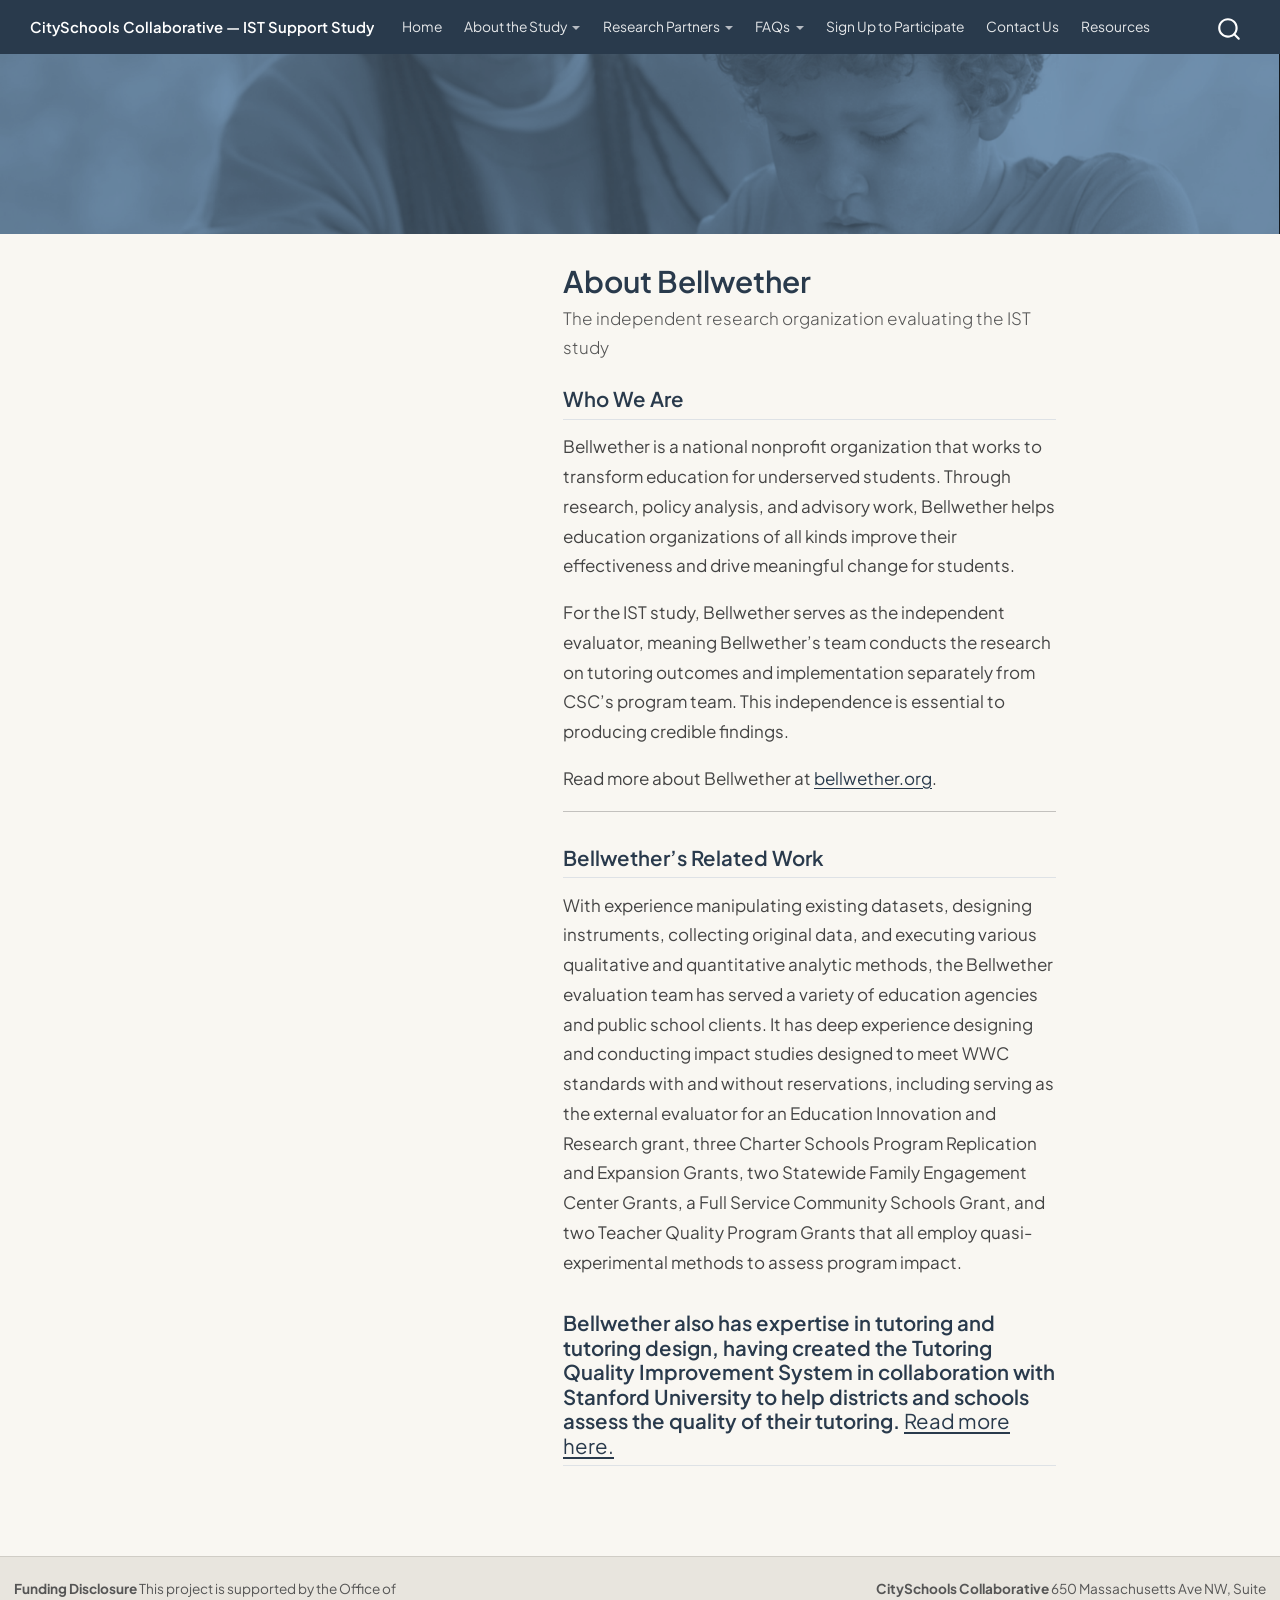
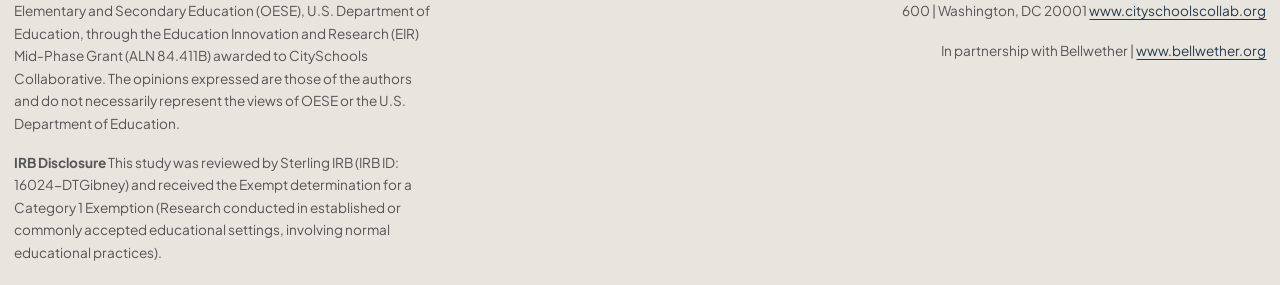
==== docs/aboutbw.html @ 7adc9005 "layout updates, bannger, logos, button fixes" ====
<!DOCTYPE html>
<html xmlns="http://www.w3.org/1999/xhtml" lang="en" xml:lang="en"><head>

<meta charset="utf-8">
<meta name="generator" content="quarto-1.6.42">

<meta name="viewport" content="width=device-width, initial-scale=1.0, user-scalable=yes">


<title>About Bellwether – CitySchools Collaborative — IST Support Study</title>
<style>
code{white-space: pre-wrap;}
span.smallcaps{font-variant: small-caps;}
div.columns{display: flex; gap: min(4vw, 1.5em);}
div.column{flex: auto; overflow-x: auto;}
div.hanging-indent{margin-left: 1.5em; text-indent: -1.5em;}
ul.task-list{list-style: none;}
ul.task-list li input[type="checkbox"] {
  width: 0.8em;
  margin: 0 0.8em 0.2em -1em; /* quarto-specific, see https://github.com/quarto-dev/quarto-cli/issues/4556 */ 
  vertical-align: middle;
}
</style>


<script src="site_libs/quarto-nav/quarto-nav.js"></script>
<script src="site_libs/quarto-nav/headroom.min.js"></script>
<script src="site_libs/clipboard/clipboard.min.js"></script>
<script src="site_libs/quarto-search/autocomplete.umd.js"></script>
<script src="site_libs/quarto-search/fuse.min.js"></script>
<script src="site_libs/quarto-search/quarto-search.js"></script>
<meta name="quarto:offset" content="./">
<script src="site_libs/quarto-html/quarto.js"></script>
<script src="site_libs/quarto-html/popper.min.js"></script>
<script src="site_libs/quarto-html/tippy.umd.min.js"></script>
<script src="site_libs/quarto-html/anchor.min.js"></script>
<link href="site_libs/quarto-html/tippy.css" rel="stylesheet">
<link href="site_libs/quarto-html/quarto-syntax-highlighting-2f5df379a58b258e96c21c0638c20c03.css" rel="stylesheet" id="quarto-text-highlighting-styles">
<script src="site_libs/bootstrap/bootstrap.min.js"></script>
<link href="site_libs/bootstrap/bootstrap-icons.css" rel="stylesheet">
<link href="site_libs/bootstrap/bootstrap-1b2a2bf668206f4b97cc8732223200a3.min.css" rel="stylesheet" append-hash="true" id="quarto-bootstrap" data-mode="light">
<script id="quarto-search-options" type="application/json">{
  "location": "navbar",
  "copy-button": false,
  "collapse-after": 3,
  "panel-placement": "end",
  "type": "overlay",
  "limit": 50,
  "keyboard-shortcut": [
    "f",
    "/",
    "s"
  ],
  "show-item-context": false,
  "language": {
    "search-no-results-text": "No results",
    "search-matching-documents-text": "matching documents",
    "search-copy-link-title": "Copy link to search",
    "search-hide-matches-text": "Hide additional matches",
    "search-more-match-text": "more match in this document",
    "search-more-matches-text": "more matches in this document",
    "search-clear-button-title": "Clear",
    "search-text-placeholder": "",
    "search-detached-cancel-button-title": "Cancel",
    "search-submit-button-title": "Submit",
    "search-label": "Search"
  }
}</script>


</head>

<body class="nav-fixed fullcontent">

<div id="quarto-search-results"></div>
  <header id="quarto-header" class="headroom fixed-top">
    <nav class="navbar navbar-expand-lg " data-bs-theme="dark">
      <div class="navbar-container container-fluid">
      <div class="navbar-brand-container mx-auto">
    <a class="navbar-brand" href="./index.html">
    <span class="navbar-title">CitySchools Collaborative — IST Support Study</span>
    </a>
  </div>
            <div id="quarto-search" class="" title="Search"></div>
          <button class="navbar-toggler" type="button" data-bs-toggle="collapse" data-bs-target="#navbarCollapse" aria-controls="navbarCollapse" role="menu" aria-expanded="false" aria-label="Toggle navigation" onclick="if (window.quartoToggleHeadroom) { window.quartoToggleHeadroom(); }">
  <span class="navbar-toggler-icon"></span>
</button>
          <div class="collapse navbar-collapse" id="navbarCollapse">
            <ul class="navbar-nav navbar-nav-scroll me-auto">
  <li class="nav-item">
    <a class="nav-link" href="./index.html"> 
<span class="menu-text">Home</span></a>
  </li>  
  <li class="nav-item dropdown ">
    <a class="nav-link dropdown-toggle" href="#" id="nav-menu-about-the-study" role="link" data-bs-toggle="dropdown" aria-expanded="false">
 <span class="menu-text">About the Study</span>
    </a>
    <ul class="dropdown-menu" aria-labelledby="nav-menu-about-the-study">    
        <li>
    <a class="dropdown-item" href="./studyoverview.html">
 <span class="dropdown-text">Study Overview</span></a>
  </li>  
        <li>
    <a class="dropdown-item" href="./whatschoolsreceive.html">
 <span class="dropdown-text">What Schools Receive</span></a>
  </li>  
        <li>
    <a class="dropdown-item" href="./howparticipationworks.html">
 <span class="dropdown-text">How Participation Works</span></a>
  </li>  
    </ul>
  </li>
  <li class="nav-item dropdown ">
    <a class="nav-link dropdown-toggle" href="#" id="nav-menu-research-partners" role="link" data-bs-toggle="dropdown" aria-expanded="false">
 <span class="menu-text">Research Partners</span>
    </a>
    <ul class="dropdown-menu" aria-labelledby="nav-menu-research-partners">    
        <li>
    <a class="dropdown-item" href="./aboutcsc.html">
 <span class="dropdown-text">About CitySchools Collaborative</span></a>
  </li>  
        <li>
    <a class="dropdown-item" href="./aboutbw.html">
 <span class="dropdown-text">About Bellwether</span></a>
  </li>  
    </ul>
  </li>
  <li class="nav-item dropdown ">
    <a class="nav-link dropdown-toggle" href="#" id="nav-menu-faqs" role="link" data-bs-toggle="dropdown" aria-expanded="false">
 <span class="menu-text">FAQs</span>
    </a>
    <ul class="dropdown-menu" aria-labelledby="nav-menu-faqs">    
        <li>
    <a class="dropdown-item" href="./faqschools.html">
 <span class="dropdown-text">For Schools and Districts</span></a>
  </li>  
        <li>
    <a class="dropdown-item" href="./faqfamilies.html">
 <span class="dropdown-text">For Parents and Families</span></a>
  </li>  
    </ul>
  </li>
  <li class="nav-item">
    <a class="nav-link" href="./signup.html"> 
<span class="menu-text">Sign Up to Participate</span></a>
  </li>  
  <li class="nav-item">
    <a class="nav-link" href="./contactus.html"> 
<span class="menu-text">Contact Us</span></a>
  </li>  
  <li class="nav-item">
    <a class="nav-link" href="./resources.html"> 
<span class="menu-text">Resources</span></a>
  </li>  
</ul>
          </div> <!-- /navcollapse -->
            <div class="quarto-navbar-tools">
</div>
      </div> <!-- /container-fluid -->
    </nav>
</header>
<!-- content -->
<div id="quarto-content" class="quarto-container page-columns page-rows-contents page-layout-article page-navbar">
<!-- sidebar -->
<!-- margin-sidebar -->
    
<!-- main -->
<main class="content" id="quarto-document-content">

<header id="title-block-header" class="quarto-title-block default">
<div class="quarto-title">
<h1 class="title">About Bellwether</h1>
<p class="subtitle lead">The independent research organization evaluating the IST study</p>
</div>



<div class="quarto-title-meta">

    
  
    
  </div>
  


</header>


<section id="who-we-are" class="level2">
<h2 class="anchored" data-anchor-id="who-we-are">Who We Are</h2>
<p>Bellwether is a national nonprofit organization that works to transform education for underserved students. Through research, policy analysis, and advisory work, Bellwether helps education organizations of all kinds improve their effectiveness and drive meaningful change for students.</p>
<p>For the IST study, Bellwether serves as the independent evaluator, meaning Bellwether’s team conducts the research on tutoring outcomes and implementation separately from CSC’s program team. This independence is essential to producing credible findings.</p>
<p>Read more about Bellwether at <a href="https://bellwether.org">bellwether.org</a>.</p>
<hr>
</section>
<section id="bellwethers-related-work" class="level2">
<h2 class="anchored" data-anchor-id="bellwethers-related-work">Bellwether’s Related Work</h2>
<p>With experience manipulating existing datasets, designing instruments, collecting original data, and executing various qualitative and quantitative analytic methods, the Bellwether evaluation team has served a variety of education agencies and public school clients. It has deep experience designing and conducting impact studies designed to meet WWC standards with and without reservations, including serving as the external evaluator for an Education Innovation and Research grant, three Charter Schools Program Replication and Expansion Grants, two Statewide Family Engagement Center Grants, a Full Service Community Schools Grant, and two Teacher Quality Program Grants that all employ quasi-experimental methods to assess program impact.</p>
</section>
<section id="[base64].-read-more-here." class="level2">
<h2 class="anchored" data-anchor-id="[base64].-read-more-here.">Bellwether also has expertise in tutoring and tutoring design, having created the Tutoring Quality Improvement System in collaboration with Stanford University to help districts and schools assess the quality of their tutoring. <a href="https://nssa.stanford.edu/tqis/quality-standards">Read more here.</a></h2>


</section>

</main> <!-- /main -->
<script id="quarto-html-after-body" type="application/javascript">
window.document.addEventListener("DOMContentLoaded", function (event) {
  const toggleBodyColorMode = (bsSheetEl) => {
    const mode = bsSheetEl.getAttribute("data-mode");
    const bodyEl = window.document.querySelector("body");
    if (mode === "dark") {
      bodyEl.classList.add("quarto-dark");
      bodyEl.classList.remove("quarto-light");
    } else {
      bodyEl.classList.add("quarto-light");
      bodyEl.classList.remove("quarto-dark");
    }
  }
  const toggleBodyColorPrimary = () => {
    const bsSheetEl = window.document.querySelector("link#quarto-bootstrap");
    if (bsSheetEl) {
      toggleBodyColorMode(bsSheetEl);
    }
  }
  toggleBodyColorPrimary();  
  const icon = "";
  const anchorJS = new window.AnchorJS();
  anchorJS.options = {
    placement: 'right',
    icon: icon
  };
  anchorJS.add('.anchored');
  const isCodeAnnotation = (el) => {
    for (const clz of el.classList) {
      if (clz.startsWith('code-annotation-')) {                     
        return true;
      }
    }
    return false;
  }
  const onCopySuccess = function(e) {
    // button target
    const button = e.trigger;
    // don't keep focus
    button.blur();
    // flash "checked"
    button.classList.add('code-copy-button-checked');
    var currentTitle = button.getAttribute("title");
    button.setAttribute("title", "Copied!");
    let tooltip;
    if (window.bootstrap) {
      button.setAttribute("data-bs-toggle", "tooltip");
      button.setAttribute("data-bs-placement", "left");
      button.setAttribute("data-bs-title", "Copied!");
      tooltip = new bootstrap.Tooltip(button, 
        { trigger: "manual", 
          customClass: "code-copy-button-tooltip",
          offset: [0, -8]});
      tooltip.show();    
    }
    setTimeout(function() {
      if (tooltip) {
        tooltip.hide();
        button.removeAttribute("data-bs-title");
        button.removeAttribute("data-bs-toggle");
        button.removeAttribute("data-bs-placement");
      }
      button.setAttribute("title", currentTitle);
      button.classList.remove('code-copy-button-checked');
    }, 1000);
    // clear code selection
    e.clearSelection();
  }
  const getTextToCopy = function(trigger) {
      const codeEl = trigger.previousElementSibling.cloneNode(true);
      for (const childEl of codeEl.children) {
        if (isCodeAnnotation(childEl)) {
          childEl.remove();
        }
      }
      return codeEl.innerText;
  }
  const clipboard = new window.ClipboardJS('.code-copy-button:not([data-in-quarto-modal])', {
    text: getTextToCopy
  });
  clipboard.on('success', onCopySuccess);
  if (window.document.getElementById('quarto-embedded-source-code-modal')) {
    const clipboardModal = new window.ClipboardJS('.code-copy-button[data-in-quarto-modal]', {
      text: getTextToCopy,
      container: window.document.getElementById('quarto-embedded-source-code-modal')
    });
    clipboardModal.on('success', onCopySuccess);
  }
    var localhostRegex = new RegExp(/^(?:http|https):\/\/localhost\:?[0-9]*\//);
    var mailtoRegex = new RegExp(/^mailto:/);
      var filterRegex = new RegExp('/' + window.location.host + '/');
    var isInternal = (href) => {
        return filterRegex.test(href) || localhostRegex.test(href) || mailtoRegex.test(href);
    }
    // Inspect non-navigation links and adorn them if external
 	var links = window.document.querySelectorAll('a[href]:not(.nav-link):not(.navbar-brand):not(.toc-action):not(.sidebar-link):not(.sidebar-item-toggle):not(.pagination-link):not(.no-external):not([aria-hidden]):not(.dropdown-item):not(.quarto-navigation-tool):not(.about-link)');
    for (var i=0; i<links.length; i++) {
      const link = links[i];
      if (!isInternal(link.href)) {
        // undo the damage that might have been done by quarto-nav.js in the case of
        // links that we want to consider external
        if (link.dataset.originalHref !== undefined) {
          link.href = link.dataset.originalHref;
        }
      }
    }
  function tippyHover(el, contentFn, onTriggerFn, onUntriggerFn) {
    const config = {
      allowHTML: true,
      maxWidth: 500,
      delay: 100,
      arrow: false,
      appendTo: function(el) {
          return el.parentElement;
      },
      interactive: true,
      interactiveBorder: 10,
      theme: 'quarto',
      placement: 'bottom-start',
    };
    if (contentFn) {
      config.content = contentFn;
    }
    if (onTriggerFn) {
      config.onTrigger = onTriggerFn;
    }
    if (onUntriggerFn) {
      config.onUntrigger = onUntriggerFn;
    }
    window.tippy(el, config); 
  }
  const noterefs = window.document.querySelectorAll('a[role="doc-noteref"]');
  for (var i=0; i<noterefs.length; i++) {
    const ref = noterefs[i];
    tippyHover(ref, function() {
      // use id or data attribute instead here
      let href = ref.getAttribute('data-footnote-href') || ref.getAttribute('href');
      try { href = new URL(href).hash; } catch {}
      const id = href.replace(/^#\/?/, "");
      const note = window.document.getElementById(id);
      if (note) {
        return note.innerHTML;
      } else {
        return "";
      }
    });
  }
  const xrefs = window.document.querySelectorAll('a.quarto-xref');
  const processXRef = (id, note) => {
    // Strip column container classes
    const stripColumnClz = (el) => {
      el.classList.remove("page-full", "page-columns");
      if (el.children) {
        for (const child of el.children) {
          stripColumnClz(child);
        }
      }
    }
    stripColumnClz(note)
    if (id === null || id.startsWith('sec-')) {
      // Special case sections, only their first couple elements
      const container = document.createElement("div");
      if (note.children && note.children.length > 2) {
        container.appendChild(note.children[0].cloneNode(true));
        for (let i = 1; i < note.children.length; i++) {
          const child = note.children[i];
          if (child.tagName === "P" && child.innerText === "") {
            continue;
          } else {
            container.appendChild(child.cloneNode(true));
            break;
          }
        }
        if (window.Quarto?.typesetMath) {
          window.Quarto.typesetMath(container);
        }
        return container.innerHTML
      } else {
        if (window.Quarto?.typesetMath) {
          window.Quarto.typesetMath(note);
        }
        return note.innerHTML;
      }
    } else {
      // Remove any anchor links if they are present
      const anchorLink = note.querySelector('a.anchorjs-link');
      if (anchorLink) {
        anchorLink.remove();
      }
      if (window.Quarto?.typesetMath) {
        window.Quarto.typesetMath(note);
      }
      if (note.classList.contains("callout")) {
        return note.outerHTML;
      } else {
        return note.innerHTML;
      }
    }
  }
  for (var i=0; i<xrefs.length; i++) {
    const xref = xrefs[i];
    tippyHover(xref, undefined, function(instance) {
      instance.disable();
      let url = xref.getAttribute('href');
      let hash = undefined; 
      if (url.startsWith('#')) {
        hash = url;
      } else {
        try { hash = new URL(url).hash; } catch {}
      }
      if (hash) {
        const id = hash.replace(/^#\/?/, "");
        const note = window.document.getElementById(id);
        if (note !== null) {
          try {
            const html = processXRef(id, note.cloneNode(true));
            instance.setContent(html);
          } finally {
            instance.enable();
            instance.show();
          }
        } else {
          // See if we can fetch this
          fetch(url.split('#')[0])
          .then(res => res.text())
          .then(html => {
            const parser = new DOMParser();
            const htmlDoc = parser.parseFromString(html, "text/html");
            const note = htmlDoc.getElementById(id);
            if (note !== null) {
              const html = processXRef(id, note);
              instance.setContent(html);
            } 
          }).finally(() => {
            instance.enable();
            instance.show();
          });
        }
      } else {
        // See if we can fetch a full url (with no hash to target)
        // This is a special case and we should probably do some content thinning / targeting
        fetch(url)
        .then(res => res.text())
        .then(html => {
          const parser = new DOMParser();
          const htmlDoc = parser.parseFromString(html, "text/html");
          const note = htmlDoc.querySelector('main.content');
          if (note !== null) {
            // This should only happen for chapter cross references
            // (since there is no id in the URL)
            // remove the first header
            if (note.children.length > 0 && note.children[0].tagName === "HEADER") {
              note.children[0].remove();
            }
            const html = processXRef(null, note);
            instance.setContent(html);
          } 
        }).finally(() => {
          instance.enable();
          instance.show();
        });
      }
    }, function(instance) {
    });
  }
      let selectedAnnoteEl;
      const selectorForAnnotation = ( cell, annotation) => {
        let cellAttr = 'data-code-cell="' + cell + '"';
        let lineAttr = 'data-code-annotation="' +  annotation + '"';
        const selector = 'span[' + cellAttr + '][' + lineAttr + ']';
        return selector;
      }
      const selectCodeLines = (annoteEl) => {
        const doc = window.document;
        const targetCell = annoteEl.getAttribute("data-target-cell");
        const targetAnnotation = annoteEl.getAttribute("data-target-annotation");
        const annoteSpan = window.document.querySelector(selectorForAnnotation(targetCell, targetAnnotation));
        const lines = annoteSpan.getAttribute("data-code-lines").split(",");
        const lineIds = lines.map((line) => {
          return targetCell + "-" + line;
        })
        let top = null;
        let height = null;
        let parent = null;
        if (lineIds.length > 0) {
            //compute the position of the single el (top and bottom and make a div)
            const el = window.document.getElementById(lineIds[0]);
            top = el.offsetTop;
            height = el.offsetHeight;
            parent = el.parentElement.parentElement;
          if (lineIds.length > 1) {
            const lastEl = window.document.getElementById(lineIds[lineIds.length - 1]);
            const bottom = lastEl.offsetTop + lastEl.offsetHeight;
            height = bottom - top;
          }
          if (top !== null && height !== null && parent !== null) {
            // cook up a div (if necessary) and position it 
            let div = window.document.getElementById("code-annotation-line-highlight");
            if (div === null) {
              div = window.document.createElement("div");
              div.setAttribute("id", "code-annotation-line-highlight");
              div.style.position = 'absolute';
              parent.appendChild(div);
            }
            div.style.top = top - 2 + "px";
            div.style.height = height + 4 + "px";
            div.style.left = 0;
            let gutterDiv = window.document.getElementById("code-annotation-line-highlight-gutter");
            if (gutterDiv === null) {
              gutterDiv = window.document.createElement("div");
              gutterDiv.setAttribute("id", "code-annotation-line-highlight-gutter");
              gutterDiv.style.position = 'absolute';
              const codeCell = window.document.getElementById(targetCell);
              const gutter = codeCell.querySelector('.code-annotation-gutter');
              gutter.appendChild(gutterDiv);
            }
            gutterDiv.style.top = top - 2 + "px";
            gutterDiv.style.height = height + 4 + "px";
          }
          selectedAnnoteEl = annoteEl;
        }
      };
      const unselectCodeLines = () => {
        const elementsIds = ["code-annotation-line-highlight", "code-annotation-line-highlight-gutter"];
        elementsIds.forEach((elId) => {
          const div = window.document.getElementById(elId);
          if (div) {
            div.remove();
          }
        });
        selectedAnnoteEl = undefined;
      };
        // Handle positioning of the toggle
    window.addEventListener(
      "resize",
      throttle(() => {
        elRect = undefined;
        if (selectedAnnoteEl) {
          selectCodeLines(selectedAnnoteEl);
        }
      }, 10)
    );
    function throttle(fn, ms) {
    let throttle = false;
    let timer;
      return (...args) => {
        if(!throttle) { // first call gets through
            fn.apply(this, args);
            throttle = true;
        } else { // all the others get throttled
            if(timer) clearTimeout(timer); // cancel #2
            timer = setTimeout(() => {
              fn.apply(this, args);
              timer = throttle = false;
            }, ms);
        }
      };
    }
      // Attach click handler to the DT
      const annoteDls = window.document.querySelectorAll('dt[data-target-cell]');
      for (const annoteDlNode of annoteDls) {
        annoteDlNode.addEventListener('click', (event) => {
          const clickedEl = event.target;
          if (clickedEl !== selectedAnnoteEl) {
            unselectCodeLines();
            const activeEl = window.document.querySelector('dt[data-target-cell].code-annotation-active');
            if (activeEl) {
              activeEl.classList.remove('code-annotation-active');
            }
            selectCodeLines(clickedEl);
            clickedEl.classList.add('code-annotation-active');
          } else {
            // Unselect the line
            unselectCodeLines();
            clickedEl.classList.remove('code-annotation-active');
          }
        });
      }
  const findCites = (el) => {
    const parentEl = el.parentElement;
    if (parentEl) {
      const cites = parentEl.dataset.cites;
      if (cites) {
        return {
          el,
          cites: cites.split(' ')
        };
      } else {
        return findCites(el.parentElement)
      }
    } else {
      return undefined;
    }
  };
  var bibliorefs = window.document.querySelectorAll('a[role="doc-biblioref"]');
  for (var i=0; i<bibliorefs.length; i++) {
    const ref = bibliorefs[i];
    const citeInfo = findCites(ref);
    if (citeInfo) {
      tippyHover(citeInfo.el, function() {
        var popup = window.document.createElement('div');
        citeInfo.cites.forEach(function(cite) {
          var citeDiv = window.document.createElement('div');
          citeDiv.classList.add('hanging-indent');
          citeDiv.classList.add('csl-entry');
          var biblioDiv = window.document.getElementById('ref-' + cite);
          if (biblioDiv) {
            citeDiv.innerHTML = biblioDiv.innerHTML;
          }
          popup.appendChild(citeDiv);
        });
        return popup.innerHTML;
      });
    }
  }
});
</script>
</div> <!-- /content -->
<footer class="footer">
  <div class="nav-footer">
    <div class="nav-footer-left">
<p><strong>Funding Disclosure</strong> This project is supported by the Office of Elementary and Secondary Education (OESE), U.S. Department of Education, through the Education Innovation and Research (EIR) Mid-Phase Grant (ALN 84.411B) awarded to CitySchools Collaborative. The opinions expressed are those of the authors and do not necessarily represent the views of OESE or the U.S. Department of Education.</p>
<p><strong>IRB Disclosure</strong> This study was reviewed by Sterling IRB (IRB ID: 16024-DTGibney) and received the Exempt determination for a Category 1 Exemption (Research conducted in established or commonly accepted educational settings, involving normal educational practices).</p>
</div>   
    <div class="nav-footer-center">
      &nbsp;
    </div>
    <div class="nav-footer-right">
<p><strong>CitySchools Collaborative</strong> 650 Massachusetts Ave NW, Suite 600 | Washington, DC 20001 <a href="https://www.cityschoolscollab.org">www.cityschoolscollab.org</a></p>
<p>In partnership with Bellwether | <a href="https://www.bellwether.org">www.bellwether.org</a></p>
</div>
  </div>
</footer>




</body></html>
---- docs/site_libs/quarto-html/tippy.css ----
.tippy-box[data-animation=fade][data-state=hidden]{opacity:0}[data-tippy-root]{max-width:calc(100vw - 10px)}.tippy-box{position:relative;background-color:#333;color:#fff;border-radius:4px;font-size:14px;line-height:1.4;white-space:normal;outline:0;transition-property:transform,visibility,opacity}.tippy-box[data-placement^=top]>.tippy-arrow{bottom:0}.tippy-box[data-placement^=top]>.tippy-arrow:before{bottom:-7px;left:0;border-width:8px 8px 0;border-top-color:initial;transform-origin:center top}.tippy-box[data-placement^=bottom]>.tippy-arrow{top:0}.tippy-box[data-placement^=bottom]>.tippy-arrow:before{top:-7px;left:0;border-width:0 8px 8px;border-bottom-color:initial;transform-origin:center bottom}.tippy-box[data-placement^=left]>.tippy-arrow{right:0}.tippy-box[data-placement^=left]>.tippy-arrow:before{border-width:8px 0 8px 8px;border-left-color:initial;right:-7px;transform-origin:center left}.tippy-box[data-placement^=right]>.tippy-arrow{left:0}.tippy-box[data-placement^=right]>.tippy-arrow:before{left:-7px;border-width:8px 8px 8px 0;border-right-color:initial;transform-origin:center right}.tippy-box[data-inertia][data-state=visible]{transition-timing-function:cubic-bezier(.54,1.5,.38,1.11)}.tippy-arrow{width:16px;height:16px;color:#333}.tippy-arrow:before{content:"";position:absolute;border-color:transparent;border-style:solid}.tippy-content{position:relative;padding:5px 9px;z-index:1}
---- docs/site_libs/quarto-html/quarto-syntax-highlighting-2f5df379a58b258e96c21c0638c20c03.css ----
/* quarto syntax highlight colors */
:root {
  --quarto-hl-ot-color: #003B4F;
  --quarto-hl-at-color: #657422;
  --quarto-hl-ss-color: #20794D;
  --quarto-hl-an-color: #5E5E5E;
  --quarto-hl-fu-color: #4758AB;
  --quarto-hl-st-color: #20794D;
  --quarto-hl-cf-color: #003B4F;
  --quarto-hl-op-color: #5E5E5E;
  --quarto-hl-er-color: #AD0000;
  --quarto-hl-bn-color: #AD0000;
  --quarto-hl-al-color: #AD0000;
  --quarto-hl-va-color: #111111;
  --quarto-hl-bu-color: inherit;
  --quarto-hl-ex-color: inherit;
  --quarto-hl-pp-color: #AD0000;
  --quarto-hl-in-color: #5E5E5E;
  --quarto-hl-vs-color: #20794D;
  --quarto-hl-wa-color: #5E5E5E;
  --quarto-hl-do-color: #5E5E5E;
  --quarto-hl-im-color: #00769E;
  --quarto-hl-ch-color: #20794D;
  --quarto-hl-dt-color: #AD0000;
  --quarto-hl-fl-color: #AD0000;
  --quarto-hl-co-color: #5E5E5E;
  --quarto-hl-cv-color: #5E5E5E;
  --quarto-hl-cn-color: #8f5902;
  --quarto-hl-sc-color: #5E5E5E;
  --quarto-hl-dv-color: #AD0000;
  --quarto-hl-kw-color: #003B4F;
}

/* other quarto variables */
:root {
  --quarto-font-monospace: SFMono-Regular, Menlo, Monaco, Consolas, "Liberation Mono", "Courier New", monospace;
}

pre > code.sourceCode > span {
  color: #003B4F;
}

code span {
  color: #003B4F;
}

code.sourceCode > span {
  color: #003B4F;
}

div.sourceCode,
div.sourceCode pre.sourceCode {
  color: #003B4F;
}

code span.ot {
  color: #003B4F;
  font-style: inherit;
}

code span.at {
  color: #657422;
  font-style: inherit;
}

code span.ss {
  color: #20794D;
  font-style: inherit;
}

code span.an {
  color: #5E5E5E;
  font-style: inherit;
}

code span.fu {
  color: #4758AB;
  font-style: inherit;
}

code span.st {
  color: #20794D;
  font-style: inherit;
}

code span.cf {
  color: #003B4F;
  font-weight: bold;
  font-style: inherit;
}

code span.op {
  color: #5E5E5E;
  font-style: inherit;
}

code span.er {
  color: #AD0000;
  font-style: inherit;
}

code span.bn {
  color: #AD0000;
  font-style: inherit;
}

code span.al {
  color: #AD0000;
  font-style: inherit;
}

code span.va {
  color: #111111;
  font-style: inherit;
}

code span.bu {
  font-style: inherit;
}

code span.ex {
  font-style: inherit;
}

code span.pp {
  color: #AD0000;
  font-style: inherit;
}

code span.in {
  color: #5E5E5E;
  font-style: inherit;
}

code span.vs {
  color: #20794D;
  font-style: inherit;
}

code span.wa {
  color: #5E5E5E;
  font-style: italic;
}

code span.do {
  color: #5E5E5E;
  font-style: italic;
}

code span.im {
  color: #00769E;
  font-style: inherit;
}

code span.ch {
  color: #20794D;
  font-style: inherit;
}

code span.dt {
  color: #AD0000;
  font-style: inherit;
}

code span.fl {
  color: #AD0000;
  font-style: inherit;
}

code span.co {
  color: #5E5E5E;
  font-style: inherit;
}

code span.cv {
  color: #5E5E5E;
  font-style: italic;
}

code span.cn {
  color: #8f5902;
  font-style: inherit;
}

code span.sc {
  color: #5E5E5E;
  font-style: inherit;
}

code span.dv {
  color: #AD0000;
  font-style: inherit;
}

code span.kw {
  color: #003B4F;
  font-weight: bold;
  font-style: inherit;
}

.prevent-inlining {
  content: "</";
}

/*# sourceMappingURL=35eb38a806ee71ea6d2563be2308c832.css.map */
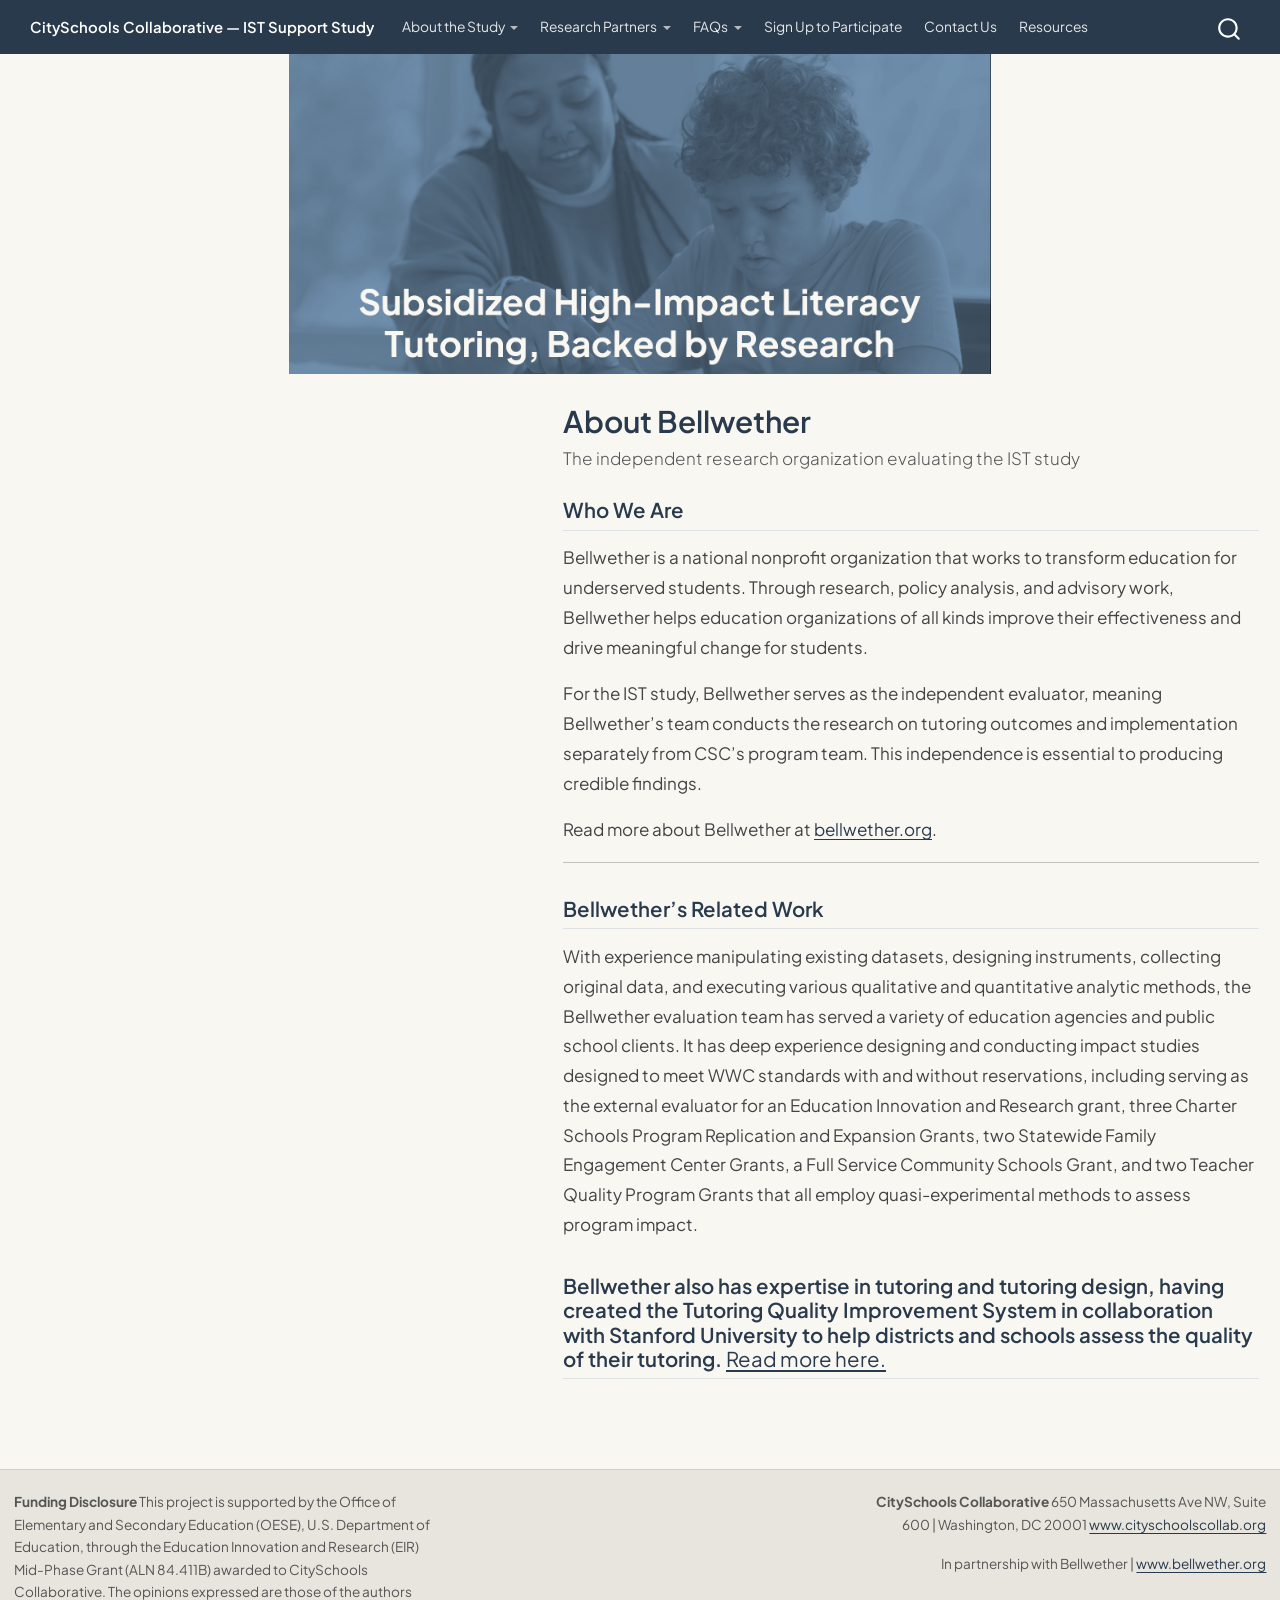
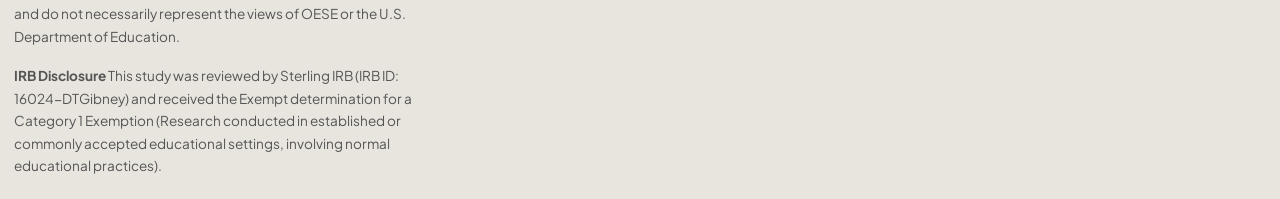
==== commit 02504b8c: "restore scss, fix banner files name, clear cache" ====
--- a/docs/aboutbw.html
+++ b/docs/aboutbw.html
@@ -38,7 +38,7 @@
 <link href="site_libs/quarto-html/quarto-syntax-highlighting-2f5df379a58b258e96c21c0638c20c03.css" rel="stylesheet" id="quarto-text-highlighting-styles">
 <script src="site_libs/bootstrap/bootstrap.min.js"></script>
 <link href="site_libs/bootstrap/bootstrap-icons.css" rel="stylesheet">
-<link href="site_libs/bootstrap/bootstrap-1b2a2bf668206f4b97cc8732223200a3.min.css" rel="stylesheet" append-hash="true" id="quarto-bootstrap" data-mode="light">
+<link href="site_libs/bootstrap/bootstrap-fe50b1fc472352487ec2a1159c7b239c.min.css" rel="stylesheet" append-hash="true" id="quarto-bootstrap" data-mode="light">
 <script id="quarto-search-options" type="application/json">{
   "location": "navbar",
   "copy-button": false,
@@ -70,7 +70,7 @@
 
 </head>
 
-<body class="nav-fixed fullcontent">
+<body class="nav-fixed">
 
 <div id="quarto-search-results"></div>
   <header id="quarto-header" class="headroom fixed-top">
@@ -87,10 +87,6 @@
 </button>
           <div class="collapse navbar-collapse" id="navbarCollapse">
             <ul class="navbar-nav navbar-nav-scroll me-auto">
-  <li class="nav-item">
-    <a class="nav-link" href="./index.html"> 
-<span class="menu-text">Home</span></a>
-  </li>  
   <li class="nav-item dropdown ">
     <a class="nav-link dropdown-toggle" href="#" id="nav-menu-about-the-study" role="link" data-bs-toggle="dropdown" aria-expanded="false">
  <span class="menu-text">About the Study</span>
@@ -160,12 +156,12 @@
     </nav>
 </header>
 <!-- content -->
-<div id="quarto-content" class="quarto-container page-columns page-rows-contents page-layout-article page-navbar">
+<div id="quarto-content" class="quarto-container page-columns page-rows-contents page-layout-full page-navbar">
 <!-- sidebar -->
 <!-- margin-sidebar -->
     
 <!-- main -->
-<main class="content" id="quarto-document-content">
+<main class="content column-page" id="quarto-document-content">
 
 <header id="title-block-header" class="quarto-title-block default">
 <div class="quarto-title">
@@ -175,7 +171,7 @@
 
 
 
-<div class="quarto-title-meta">
+<div class="quarto-title-meta column-page">
 
     
   
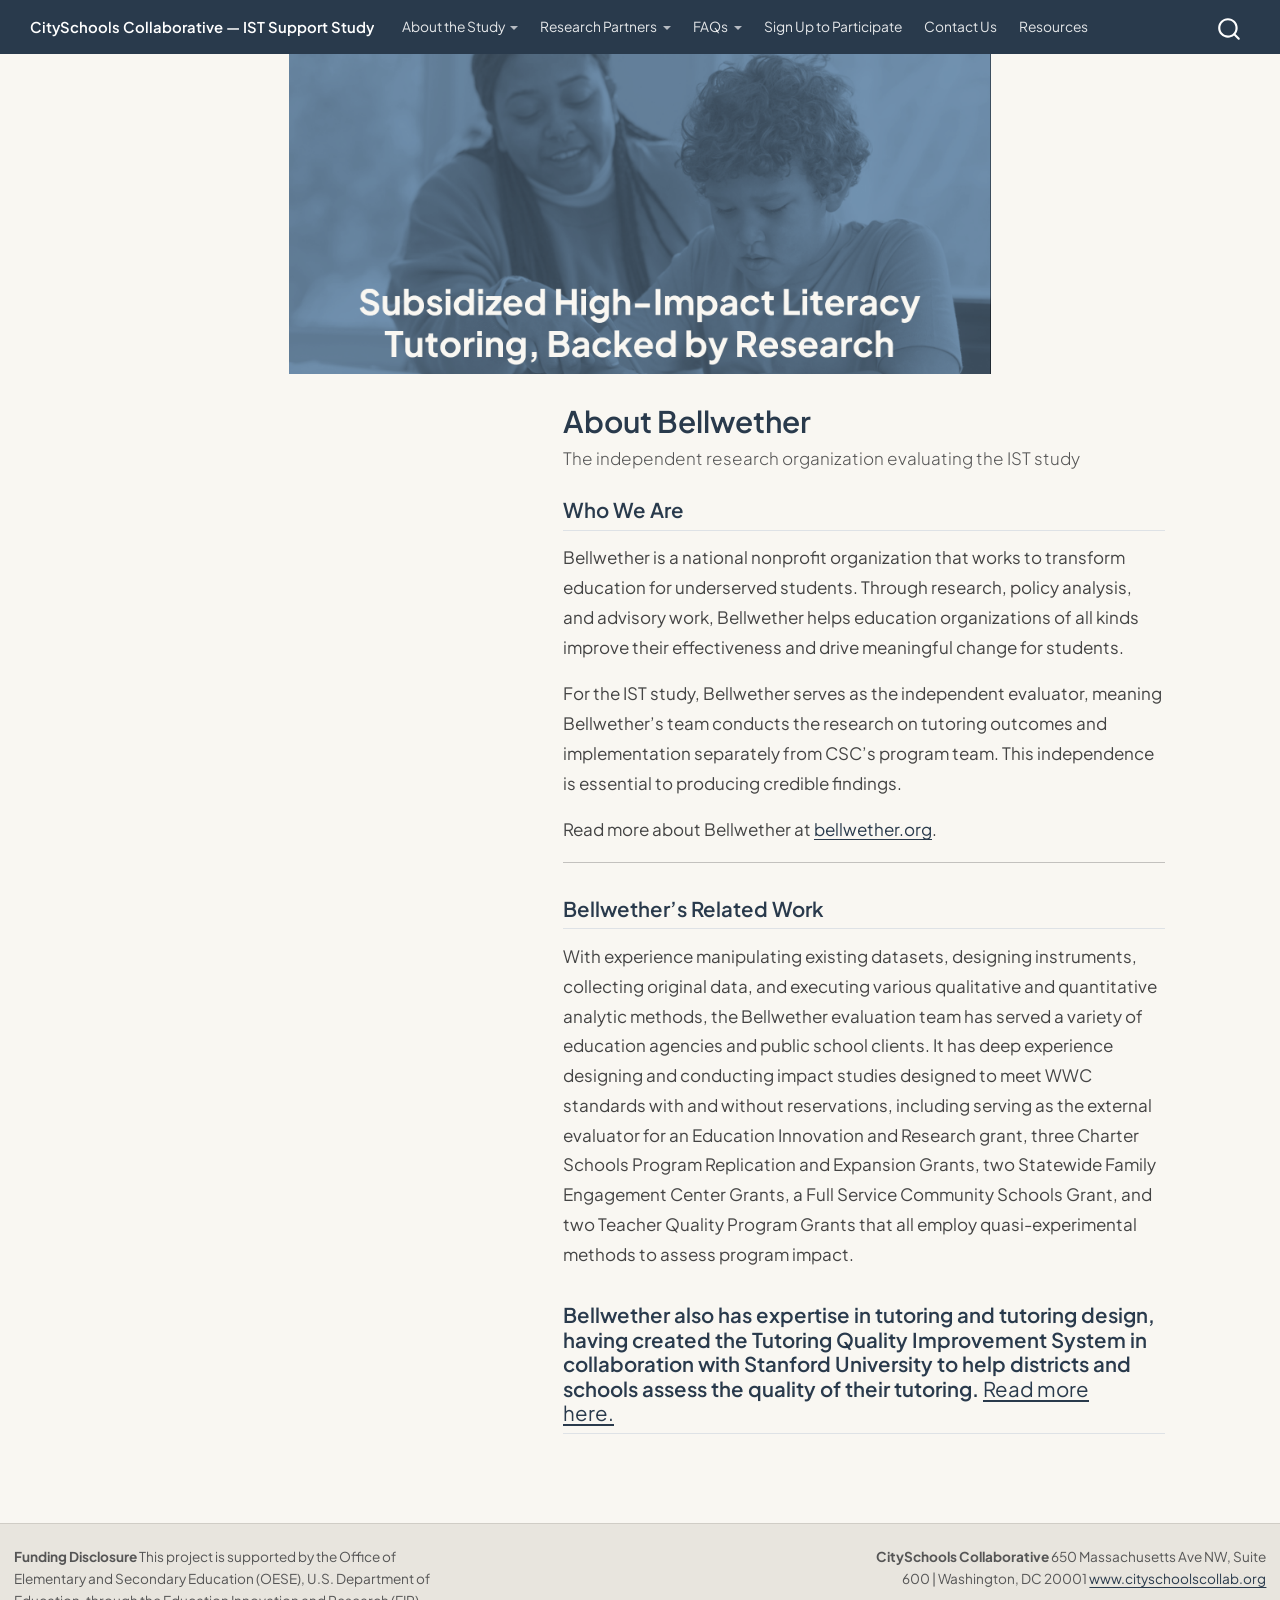
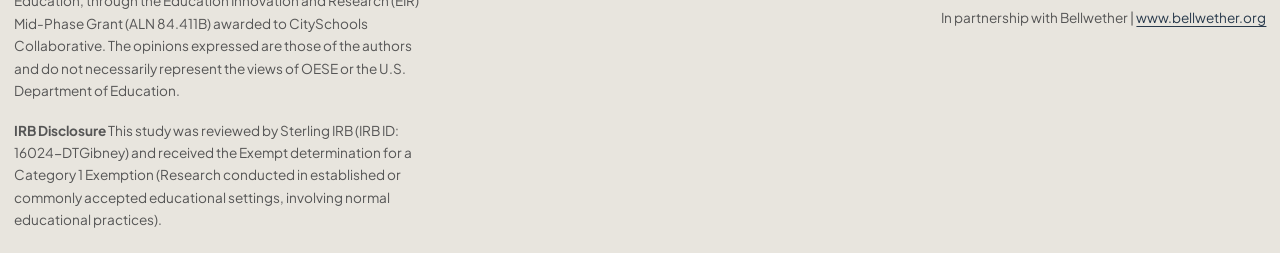
==== commit 65f0c8b9: "fix centering and margins" ====
--- a/docs/aboutbw.html
+++ b/docs/aboutbw.html
@@ -38,7 +38,7 @@
 <link href="site_libs/quarto-html/quarto-syntax-highlighting-2f5df379a58b258e96c21c0638c20c03.css" rel="stylesheet" id="quarto-text-highlighting-styles">
 <script src="site_libs/bootstrap/bootstrap.min.js"></script>
 <link href="site_libs/bootstrap/bootstrap-icons.css" rel="stylesheet">
-<link href="site_libs/bootstrap/bootstrap-fe50b1fc472352487ec2a1159c7b239c.min.css" rel="stylesheet" append-hash="true" id="quarto-bootstrap" data-mode="light">
+<link href="site_libs/bootstrap/bootstrap-0368954335f41fd449d73f51aff389aa.min.css" rel="stylesheet" append-hash="true" id="quarto-bootstrap" data-mode="light">
 <script id="quarto-search-options" type="application/json">{
   "location": "navbar",
   "copy-button": false,
@@ -70,7 +70,7 @@
 
 </head>
 
-<body class="nav-fixed">
+<body class="nav-fixed fullcontent">
 
 <div id="quarto-search-results"></div>
   <header id="quarto-header" class="headroom fixed-top">
@@ -156,12 +156,12 @@
     </nav>
 </header>
 <!-- content -->
-<div id="quarto-content" class="quarto-container page-columns page-rows-contents page-layout-full page-navbar">
+<div id="quarto-content" class="quarto-container page-columns page-rows-contents page-layout-article page-navbar">
 <!-- sidebar -->
 <!-- margin-sidebar -->
     
 <!-- main -->
-<main class="content column-page" id="quarto-document-content">
+<main class="content" id="quarto-document-content">
 
 <header id="title-block-header" class="quarto-title-block default">
 <div class="quarto-title">
@@ -171,7 +171,7 @@
 
 
 
-<div class="quarto-title-meta column-page">
+<div class="quarto-title-meta">
 
     
   
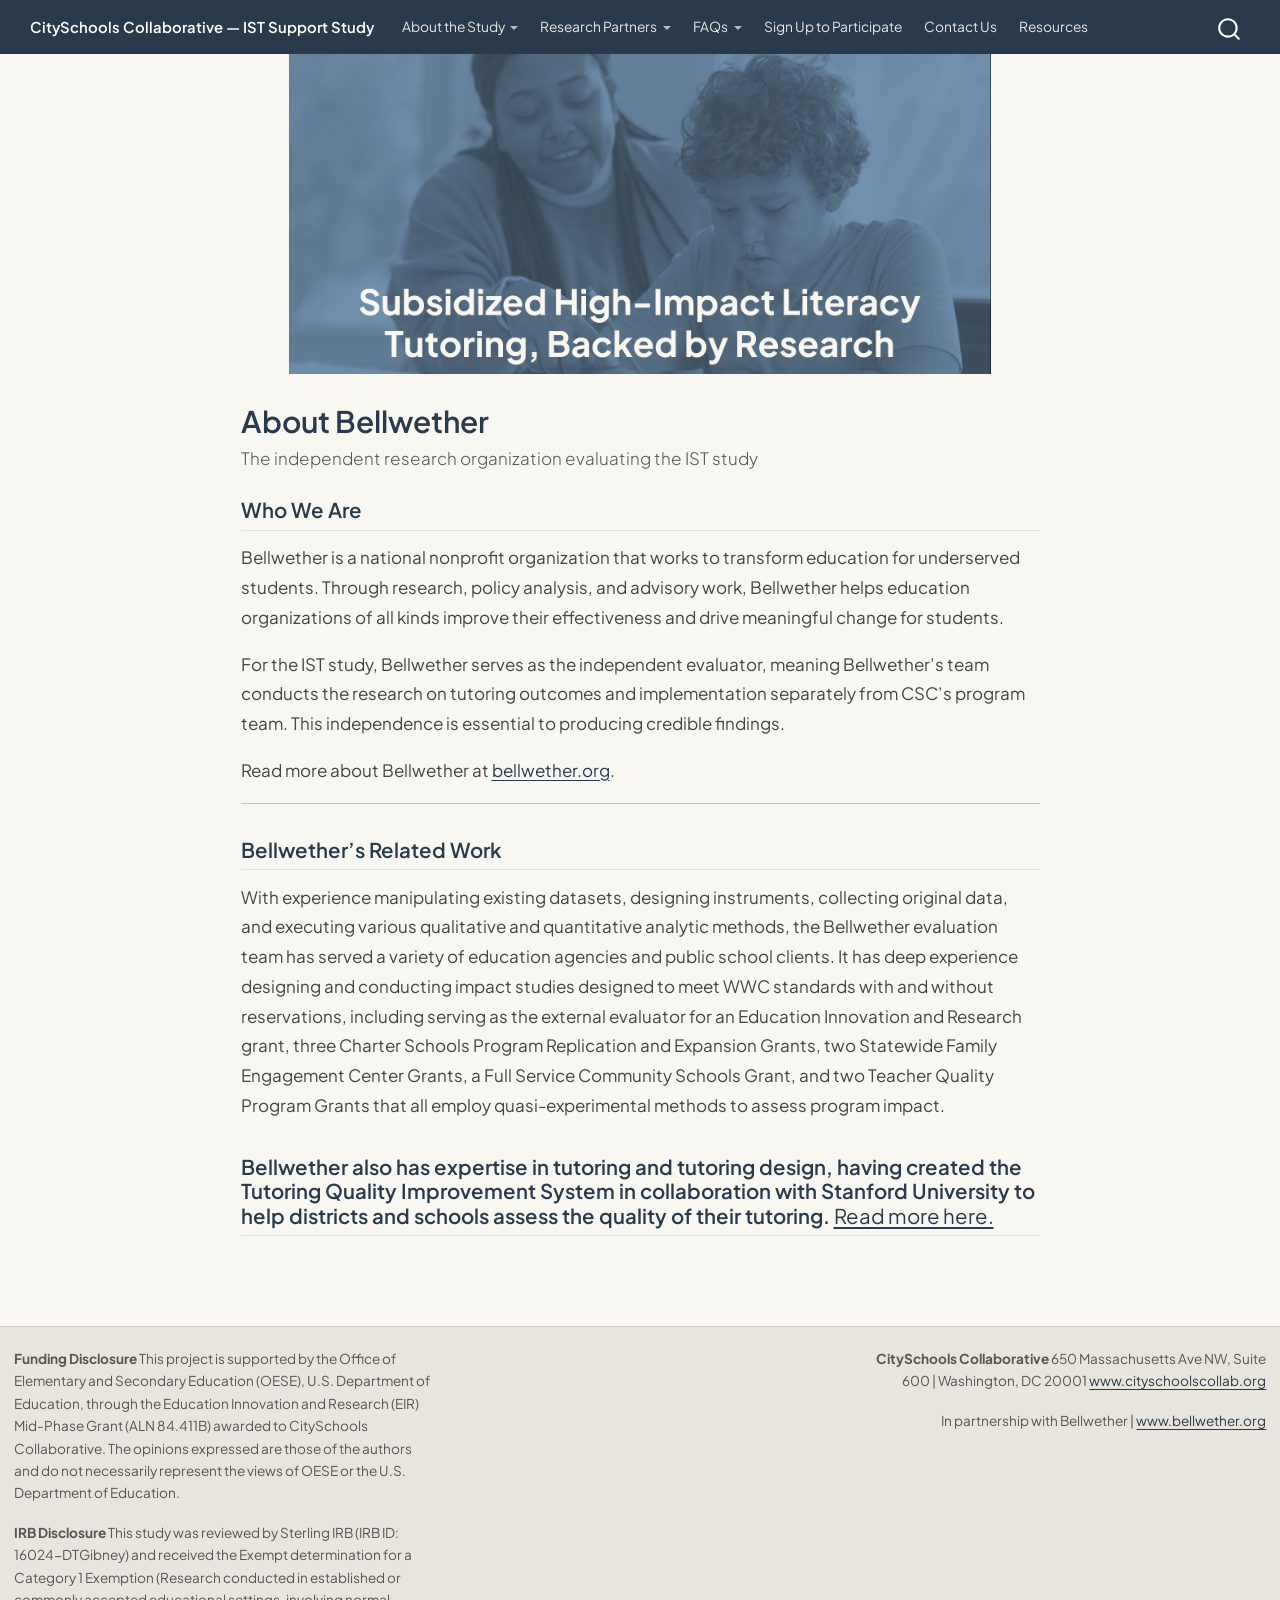
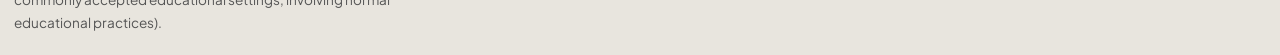
==== commit 5715e88d: "write scss via R to fix encoding" ====
--- a/docs/aboutbw.html
+++ b/docs/aboutbw.html
@@ -38,7 +38,7 @@
 <link href="site_libs/quarto-html/quarto-syntax-highlighting-2f5df379a58b258e96c21c0638c20c03.css" rel="stylesheet" id="quarto-text-highlighting-styles">
 <script src="site_libs/bootstrap/bootstrap.min.js"></script>
 <link href="site_libs/bootstrap/bootstrap-icons.css" rel="stylesheet">
-<link href="site_libs/bootstrap/bootstrap-0368954335f41fd449d73f51aff389aa.min.css" rel="stylesheet" append-hash="true" id="quarto-bootstrap" data-mode="light">
+<link href="site_libs/bootstrap/bootstrap-bd8238635970133eda6096b8fd3665d0.min.css" rel="stylesheet" append-hash="true" id="quarto-bootstrap" data-mode="light">
 <script id="quarto-search-options" type="application/json">{
   "location": "navbar",
   "copy-button": false,
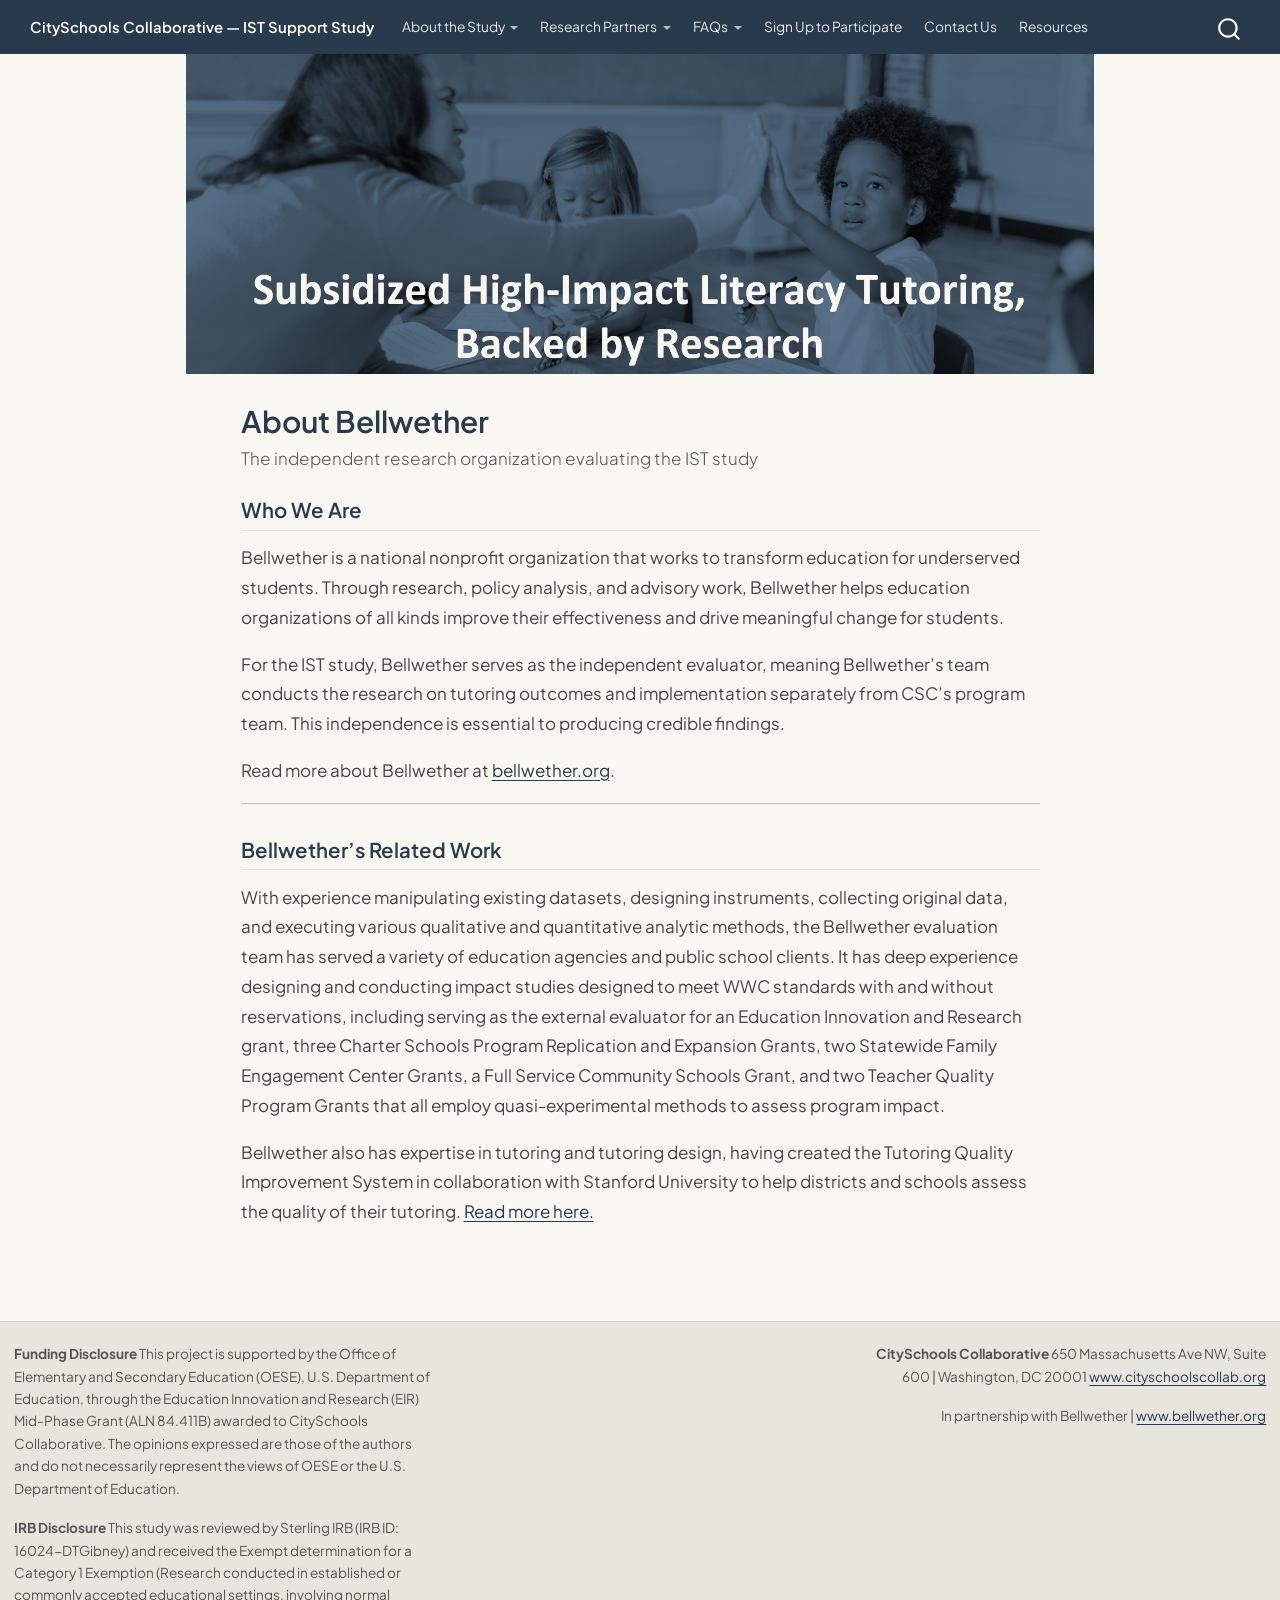
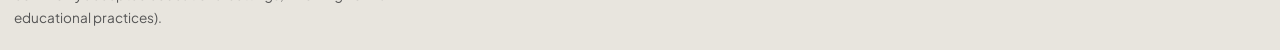
==== commit df4e645c: "open links in another tab" ====
--- a/docs/aboutbw.html
+++ b/docs/aboutbw.html
@@ -38,7 +38,7 @@
 <link href="site_libs/quarto-html/quarto-syntax-highlighting-2f5df379a58b258e96c21c0638c20c03.css" rel="stylesheet" id="quarto-text-highlighting-styles">
 <script src="site_libs/bootstrap/bootstrap.min.js"></script>
 <link href="site_libs/bootstrap/bootstrap-icons.css" rel="stylesheet">
-<link href="site_libs/bootstrap/bootstrap-bd8238635970133eda6096b8fd3665d0.min.css" rel="stylesheet" append-hash="true" id="quarto-bootstrap" data-mode="light">
+<link href="site_libs/bootstrap/bootstrap-a06511872eae95d6fb9d9575d4efe761.min.css" rel="stylesheet" append-hash="true" id="quarto-bootstrap" data-mode="light">
 <script id="quarto-search-options" type="application/json">{
   "location": "navbar",
   "copy-button": false,
@@ -187,15 +187,13 @@
 <h2 class="anchored" data-anchor-id="who-we-are">Who We Are</h2>
 <p>Bellwether is a national nonprofit organization that works to transform education for underserved students. Through research, policy analysis, and advisory work, Bellwether helps education organizations of all kinds improve their effectiveness and drive meaningful change for students.</p>
 <p>For the IST study, Bellwether serves as the independent evaluator, meaning Bellwether’s team conducts the research on tutoring outcomes and implementation separately from CSC’s program team. This independence is essential to producing credible findings.</p>
-<p>Read more about Bellwether at <a href="https://bellwether.org">bellwether.org</a>.</p>
+<p>Read more about Bellwether at <a href="https://bellwether.org" target="_blank">bellwether.org</a>.</p>
 <hr>
 </section>
 <section id="bellwethers-related-work" class="level2">
 <h2 class="anchored" data-anchor-id="bellwethers-related-work">Bellwether’s Related Work</h2>
 <p>With experience manipulating existing datasets, designing instruments, collecting original data, and executing various qualitative and quantitative analytic methods, the Bellwether evaluation team has served a variety of education agencies and public school clients. It has deep experience designing and conducting impact studies designed to meet WWC standards with and without reservations, including serving as the external evaluator for an Education Innovation and Research grant, three Charter Schools Program Replication and Expansion Grants, two Statewide Family Engagement Center Grants, a Full Service Community Schools Grant, and two Teacher Quality Program Grants that all employ quasi-experimental methods to assess program impact.</p>
-</section>
-<section id="[base64].-read-more-here." class="level2">
-<h2 class="anchored" data-anchor-id="[base64].-read-more-here.">Bellwether also has expertise in tutoring and tutoring design, having created the Tutoring Quality Improvement System in collaboration with Stanford University to help districts and schools assess the quality of their tutoring. <a href="https://nssa.stanford.edu/tqis/quality-standards">Read more here.</a></h2>
+<p>Bellwether also has expertise in tutoring and tutoring design, having created the Tutoring Quality Improvement System in collaboration with Stanford University to help districts and schools assess the quality of their tutoring. <a href="https://nssa.stanford.edu/tqis/quality-standards" target="_blank">Read more here.</a></p>
 
 
 </section>
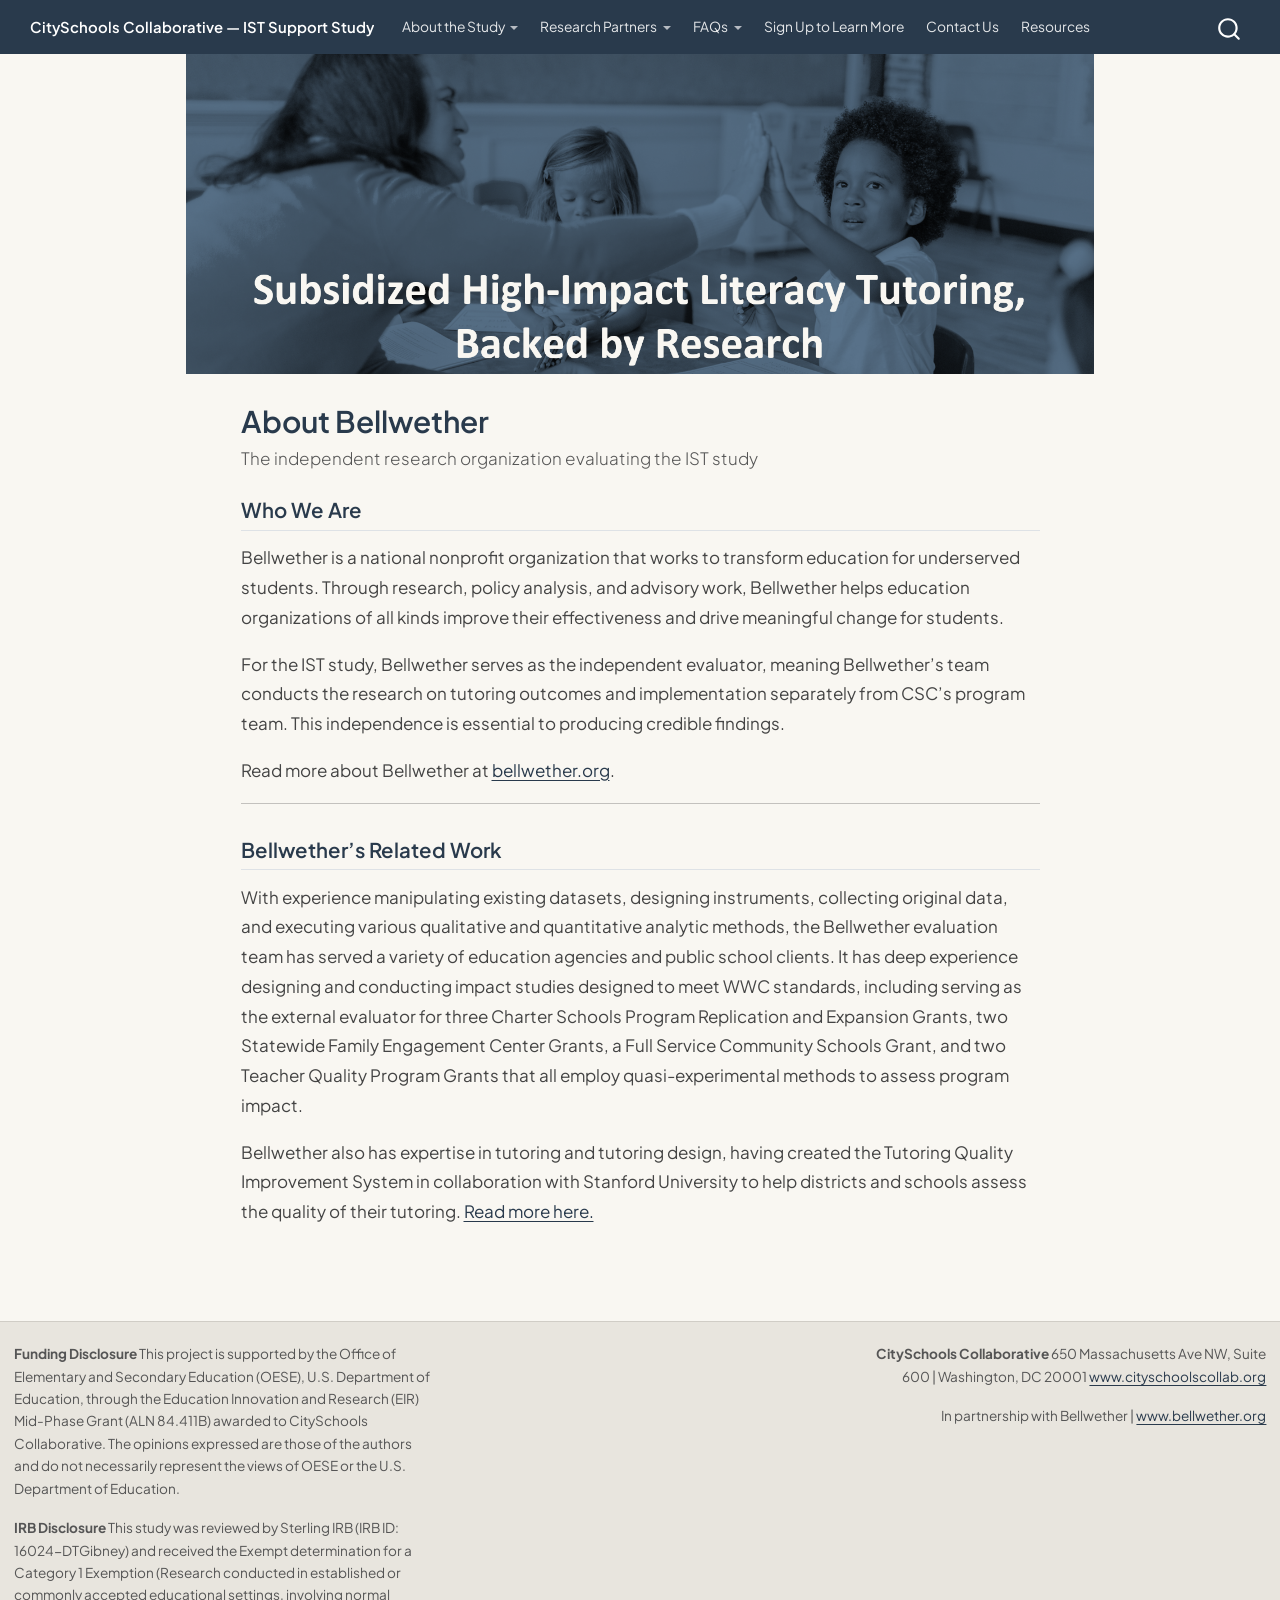
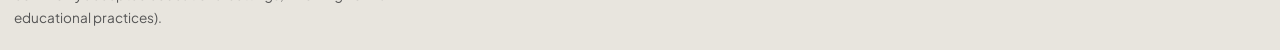
==== commit 77eefbe8: "DTG updates" ====
--- a/docs/aboutbw.html
+++ b/docs/aboutbw.html
@@ -38,7 +38,7 @@
 <link href="site_libs/quarto-html/quarto-syntax-highlighting-2f5df379a58b258e96c21c0638c20c03.css" rel="stylesheet" id="quarto-text-highlighting-styles">
 <script src="site_libs/bootstrap/bootstrap.min.js"></script>
 <link href="site_libs/bootstrap/bootstrap-icons.css" rel="stylesheet">
-<link href="site_libs/bootstrap/bootstrap-a06511872eae95d6fb9d9575d4efe761.min.css" rel="stylesheet" append-hash="true" id="quarto-bootstrap" data-mode="light">
+<link href="site_libs/bootstrap/bootstrap-ce346f9c72afa33eb6a9969bf8d48c60.min.css" rel="stylesheet" append-hash="true" id="quarto-bootstrap" data-mode="light">
 <script id="quarto-search-options" type="application/json">{
   "location": "navbar",
   "copy-button": false,
@@ -138,7 +138,7 @@
   </li>
   <li class="nav-item">
     <a class="nav-link" href="./signup.html"> 
-<span class="menu-text">Sign Up to Participate</span></a>
+<span class="menu-text">Sign Up to Learn More</span></a>
   </li>  
   <li class="nav-item">
     <a class="nav-link" href="./contactus.html"> 
@@ -192,7 +192,7 @@
 </section>
 <section id="bellwethers-related-work" class="level2">
 <h2 class="anchored" data-anchor-id="bellwethers-related-work">Bellwether’s Related Work</h2>
-<p>With experience manipulating existing datasets, designing instruments, collecting original data, and executing various qualitative and quantitative analytic methods, the Bellwether evaluation team has served a variety of education agencies and public school clients. It has deep experience designing and conducting impact studies designed to meet WWC standards with and without reservations, including serving as the external evaluator for an Education Innovation and Research grant, three Charter Schools Program Replication and Expansion Grants, two Statewide Family Engagement Center Grants, a Full Service Community Schools Grant, and two Teacher Quality Program Grants that all employ quasi-experimental methods to assess program impact.</p>
+<p>With experience manipulating existing datasets, designing instruments, collecting original data, and executing various qualitative and quantitative analytic methods, the Bellwether evaluation team has served a variety of education agencies and public school clients. It has deep experience designing and conducting impact studies designed to meet WWC standards, including serving as the external evaluator for three Charter Schools Program Replication and Expansion Grants, two Statewide Family Engagement Center Grants, a Full Service Community Schools Grant, and two Teacher Quality Program Grants that all employ quasi-experimental methods to assess program impact.</p>
 <p>Bellwether also has expertise in tutoring and tutoring design, having created the Tutoring Quality Improvement System in collaboration with Stanford University to help districts and schools assess the quality of their tutoring. <a href="https://nssa.stanford.edu/tqis/quality-standards" target="_blank">Read more here.</a></p>
 
 
